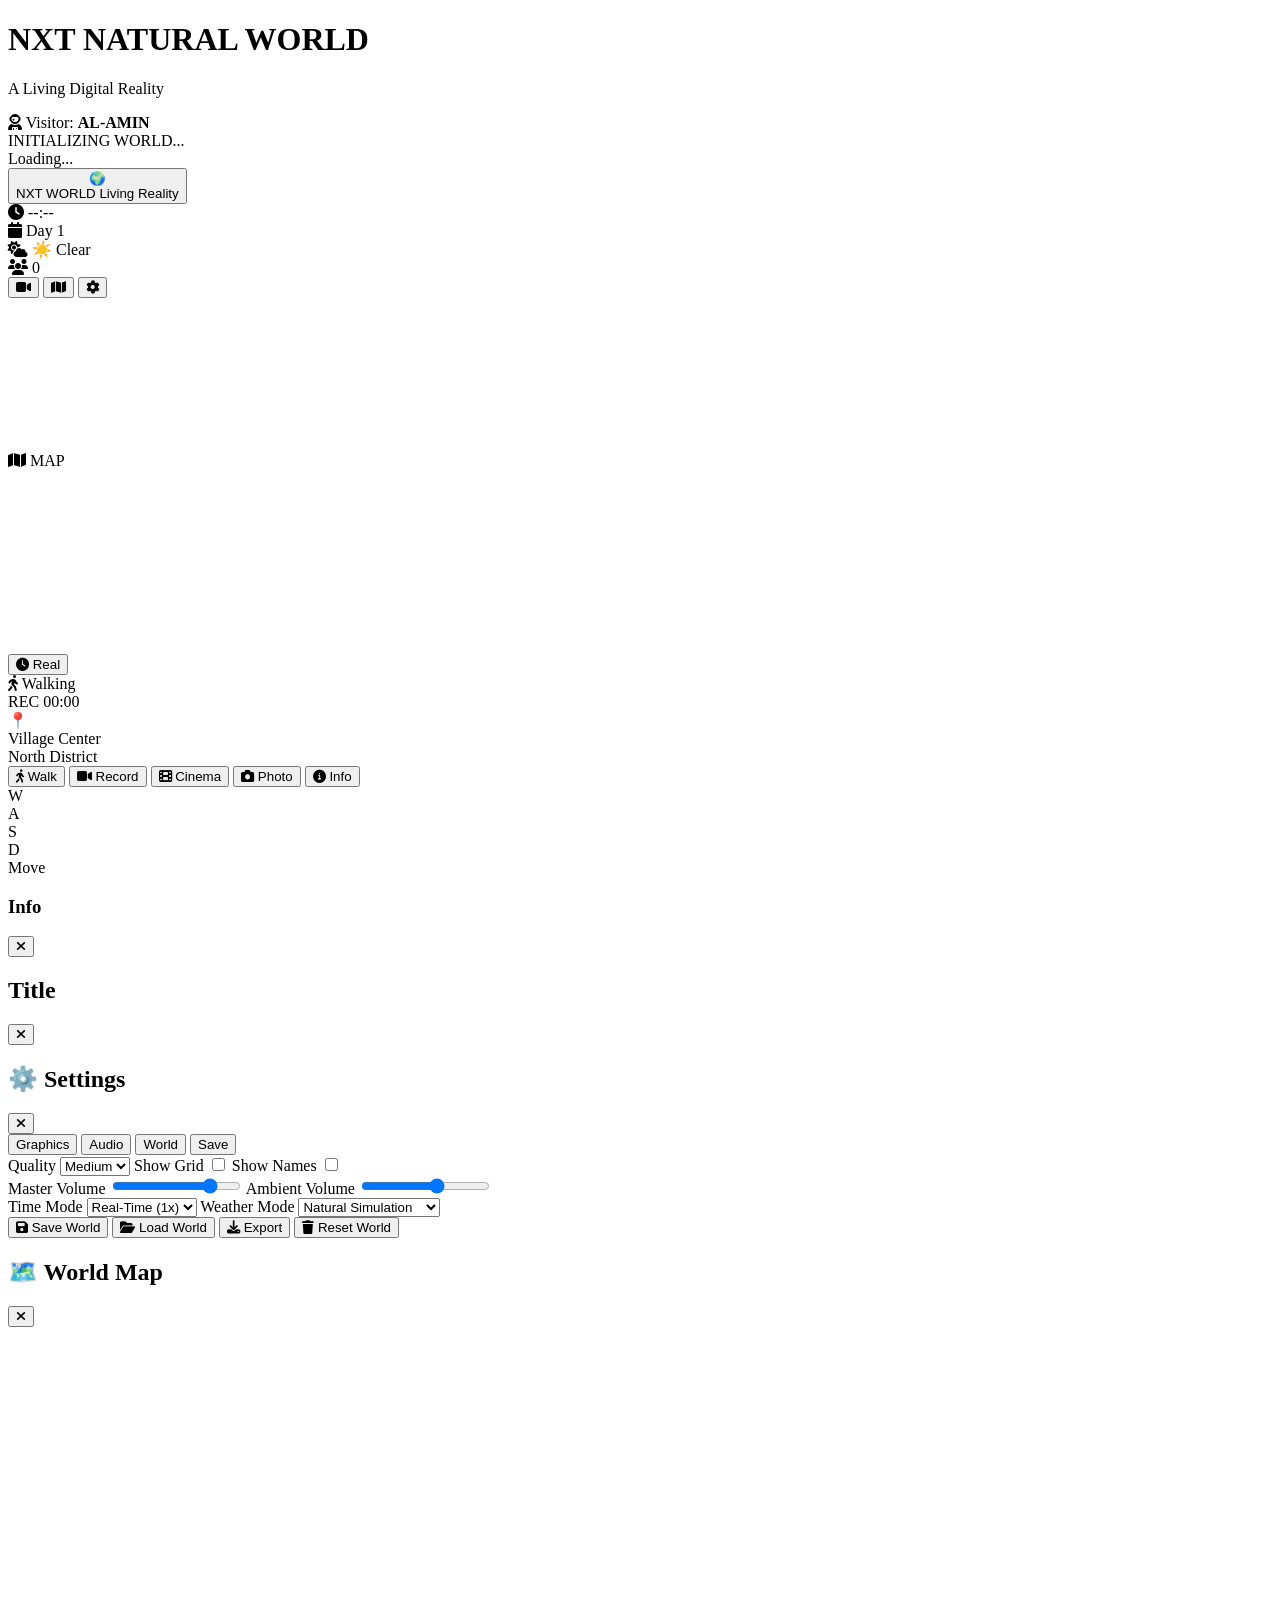
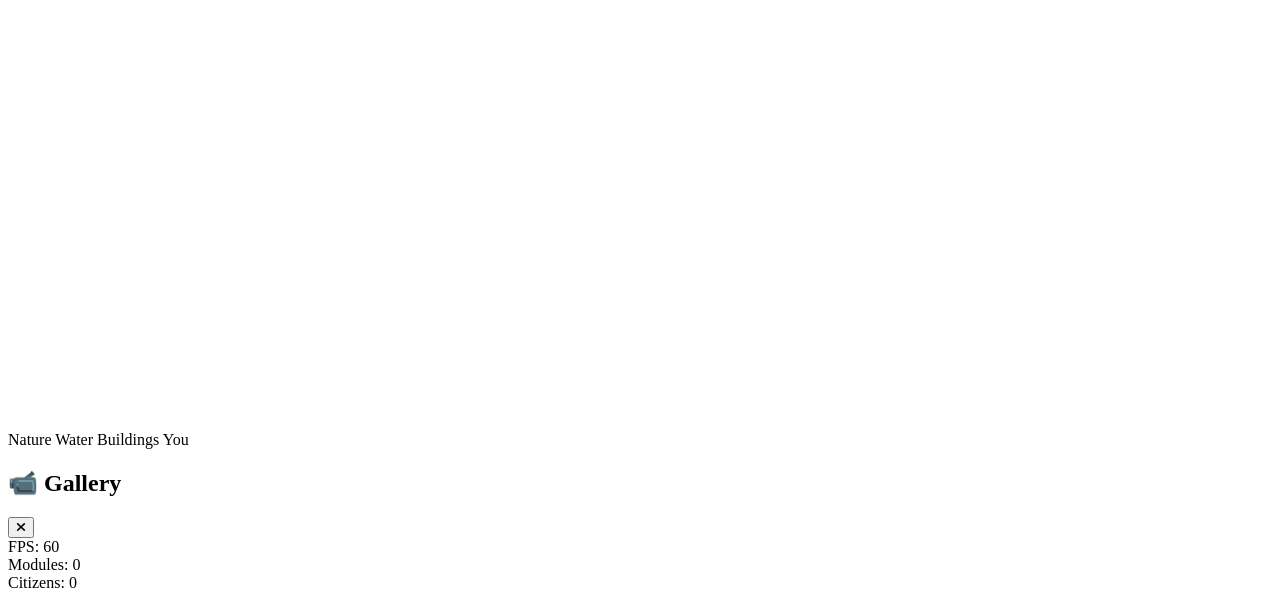
==== index.html @ 20a053ce "Create index.html" ====
<!DOCTYPE html>
<html lang="bn">
<head>
<meta charset="UTF-8">
<meta name="viewport" content="width=device-width, initial-scale=1.0, maximum-scale=1.0, user-scalable=no, viewport-fit=cover">
<meta name="theme-color" content="#0a0e1a">
<meta name="apple-mobile-web-app-capable" content="yes">
<meta name="mobile-web-app-capable" content="yes">
<meta name="author" content="AL-AMIN">
<title>NXT NATURAL WORLD — AL-AMIN</title>
<link rel="preconnect" href="https://fonts.googleapis.com">
<link rel="preconnect" href="https://fonts.gstatic.com" crossorigin>
<link href="https://fonts.googleapis.com/css2?family=Hind+Siliguri:wght@300;400;500;600;700&family=Orbitron:wght@400;500;600;700;800;900&family=Rajdhani:wght@300;400;500;600;700&family=Inter:wght@300;400;500;600;700;800;900&display=swap" rel="stylesheet">
<link rel="stylesheet" href="https://cdnjs.cloudflare.com/ajax/libs/font-awesome/6.5.0/css/all.min.css">
<link rel="stylesheet" href="style.css">
</head>
<body>

<!-- ═══════════════════════════════════════════════════════ -->
<!-- SPLASH SCREEN -->
<!-- ═══════════════════════════════════════════════════════ -->
<div id="splash">
  <div class="splash-bg"></div>
  <div class="splash-content">
    <div class="splash-logo">
      <div class="logo-sun"></div>
      <div class="logo-world">
        <div class="logo-mountain m1"></div>
        <div class="logo-mountain m2"></div>
        <div class="logo-mountain m3"></div>
        <div class="logo-tree t1"></div>
        <div class="logo-tree t2"></div>
        <div class="logo-house"></div>
      </div>
    </div>
    <h1 class="splash-title">NXT NATURAL WORLD</h1>
    <p class="splash-sub">A Living Digital Reality</p>
    <div class="splash-owner">
      <i class="fas fa-user-astronaut"></i>
      <span>Visitor: <b>AL-AMIN</b></span>
    </div>
    <div class="boot-progress">
      <div class="boot-bar" id="bootBar"></div>
    </div>
    <div class="boot-text" id="bootText">INITIALIZING WORLD...</div>
  </div>
</div>

<!-- ═══════════════════════════════════════════════════════ -->
<!-- LOADING OVERLAY -->
<!-- ═══════════════════════════════════════════════════════ -->
<div class="loading-overlay" id="loadingOverlay">
  <div class="loading-content">
    <div class="loading-spinner"></div>
    <div class="loading-text" id="loadingText">Loading...</div>
  </div>
</div>

<!-- ═══════════════════════════════════════════════════════ -->
<!-- TOP BAR -->
<!-- ═══════════════════════════════════════════════════════ -->
<header class="topbar">
  <div class="topbar-left">
    <button class="brand-btn" onclick="NXT.ui && NXT.ui.openMenu && NXT.ui.openMenu()">
      <div class="brand-icon">🌍</div>
      <div class="brand-text">
        <span class="brand-name">NXT WORLD</span>
        <span class="brand-tag">Living Reality</span>
      </div>
    </button>
  </div>
  
  <div class="topbar-center">
    <div class="topbar-stat">
      <i class="fas fa-clock"></i>
      <span id="topClock">--:--</span>
    </div>
    <div class="topbar-stat">
      <i class="fas fa-calendar"></i>
      <span id="topDate">Day 1</span>
    </div>
    <div class="topbar-stat">
      <i class="fas fa-cloud-sun"></i>
      <span id="topWeather">☀️ Clear</span>
    </div>
    <div class="topbar-stat">
      <i class="fas fa-users"></i>
      <span id="topPop">0</span>
    </div>
  </div>
  
  <div class="topbar-right">
    <button class="topbar-btn" onclick="NXT.recording && NXT.recording.toggle && NXT.recording.toggle()" title="Record">
      <i class="fas fa-video"></i>
    </button>
    <button class="topbar-btn" onclick="NXT.ui && NXT.ui.toggleMap && NXT.ui.toggleMap()" title="Map">
      <i class="fas fa-map"></i>
    </button>
    <button class="topbar-btn" onclick="NXT.ui && NXT.ui.toggleSettings && NXT.ui.toggleSettings()" title="Settings">
      <i class="fas fa-cog"></i>
    </button>
  </div>
</header>

<!-- ═══════════════════════════════════════════════════════ -->
<!-- MAIN CANVAS -->
<!-- ═══════════════════════════════════════════════════════ -->
<div class="game-container" id="gameContainer">
  <canvas id="worldCanvas"></canvas>
  
  <div class="vignette"></div>
  
  <div class="weather-overlay" id="weatherOverlay"></div>
  
  <div class="crosshair" id="crosshair"></div>
  
  <div class="minimap" id="minimap">
    <div class="minimap-header">
      <i class="fas fa-map"></i>
      <span>MAP</span>
    </div>
    <canvas id="minimapCanvas" width="180" height="180"></canvas>
  </div>
  
  <div class="time-controls">
    <button class="time-btn" id="timeBtn" onclick="NXT.time && NXT.time.toggleMode && NXT.time.toggleMode()">
      <i class="fas fa-clock"></i>
      <span>Real</span>
    </button>
  </div>
  
  <div class="speed-indicator" id="speedIndicator">
    <i class="fas fa-walking"></i>
    <span>Walking</span>
  </div>
  
  <div class="rec-indicator" id="recIndicator">
    <span class="rec-dot"></span>
    <span>REC</span>
    <span id="recTimer">00:00</span>
  </div>
</div>

<!-- ═══════════════════════════════════════════════════════ -->
<!-- BOTTOM HUD -->
<!-- ═══════════════════════════════════════════════════════ -->
<div class="bottom-hud">
  
  <div class="location-info">
    <div class="loc-icon">📍</div>
    <div class="loc-details">
      <div class="loc-name" id="locName">Village Center</div>
      <div class="loc-sub" id="locSub">North District</div>
    </div>
  </div>
  
  <div class="action-buttons">
    <button class="action-btn" onclick="NXT.player && NXT.player.toggleWalk && NXT.player.toggleWalk()" id="walkBtn" title="Walk">
      <i class="fas fa-walking"></i>
      <span>Walk</span>
    </button>
    <button class="action-btn" onclick="NXT.recording && NXT.recording.toggle && NXT.recording.toggle()" id="recBtn" title="Record">
      <i class="fas fa-video"></i>
      <span>Record</span>
    </button>
    <button class="action-btn" onclick="NXT.cinematic && NXT.cinematic.enter && NXT.cinematic.enter()" id="cineBtn" title="Cinematic">
      <i class="fas fa-film"></i>
      <span>Cinema</span>
    </button>
    <button class="action-btn" onclick="NXT.camera && NXT.camera.togglePhotoMode && NXT.camera.togglePhotoMode()" id="photoBtn" title="Photo">
      <i class="fas fa-camera"></i>
      <span>Photo</span>
    </button>
    <button class="action-btn" onclick="NXT.ui && NXT.ui.toggleInfo && NXT.ui.toggleInfo()" id="infoBtn" title="Info">
      <i class="fas fa-info-circle"></i>
      <span>Info</span>
    </button>
  </div>
  
  <div class="movement-help" id="movementHelp">
    <div class="help-key">W</div>
    <div class="help-key">A</div>
    <div class="help-key">S</div>
    <div class="help-key">D</div>
    <div class="help-label">Move</div>
  </div>
  
</div>

<!-- ═══════════════════════════════════════════════════════ -->
<!-- MOBILE CONTROLS -->
<!-- ═══════════════════════════════════════════════════════ -->
<div class="mobile-controls" id="mobileControls">
  <div class="joystick-container left" id="moveJoystick">
    <div class="joystick-base">
      <div class="joystick-knob"></div>
    </div>
  </div>
  <div class="look-area" id="lookArea"></div>
</div>

<!-- ═══════════════════════════════════════════════════════ -->
<!-- SIDE PANEL -->
<!-- ═══════════════════════════════════════════════════════ -->
<aside class="side-panel" id="sidePanel">
  <div class="side-panel-header">
    <h3 id="sidePanelTitle">Info</h3>
    <button onclick="NXT.ui && NXT.ui.closeSidePanel && NXT.ui.closeSidePanel()">
      <i class="fas fa-times"></i>
    </button>
  </div>
  <div class="side-panel-body" id="sidePanelBody"></div>
</aside>

<!-- ═══════════════════════════════════════════════════════ -->
<!-- MODAL SYSTEM -->
<!-- ═══════════════════════════════════════════════════════ -->
<div class="modal-overlay" id="modalOverlay" onclick="NXT.ui && NXT.ui.closeModal && NXT.ui.closeModal(event)">
  <div class="modal" id="modalContent" onclick="event.stopPropagation()">
    <div class="modal-header">
      <h2 id="modalTitle">Title</h2>
      <button onclick="NXT.ui && NXT.ui.closeModal && NXT.ui.closeModal()">
        <i class="fas fa-times"></i>
      </button>
    </div>
    <div class="modal-body" id="modalBody"></div>
  </div>
</div>

<!-- ═══════════════════════════════════════════════════════ -->
<!-- SETTINGS MODAL -->
<!-- ═══════════════════════════════════════════════════════ -->
<div class="modal-overlay" id="settingsModal" onclick="NXT.ui && NXT.ui.closeSettings && NXT.ui.closeSettings(event)">
  <div class="modal" onclick="event.stopPropagation()">
    <div class="modal-header">
      <h2>⚙️ Settings</h2>
      <button onclick="NXT.ui && NXT.ui.closeSettings && NXT.ui.closeSettings()">
        <i class="fas fa-times"></i>
      </button>
    </div>
    <div class="modal-body">
      <div class="settings-tabs">
        <button class="settings-tab active" data-tab="graphics" onclick="NXT.ui && NXT.ui.switchTab && NXT.ui.switchTab('graphics')">Graphics</button>
        <button class="settings-tab" data-tab="audio" onclick="NXT.ui && NXT.ui.switchTab && NXT.ui.switchTab('audio')">Audio</button>
        <button class="settings-tab" data-tab="world" onclick="NXT.ui && NXT.ui.switchTab && NXT.ui.switchTab('world')">World</button>
        <button class="settings-tab" data-tab="save" onclick="NXT.ui && NXT.ui.switchTab && NXT.ui.switchTab('save')">Save</button>
      </div>
      
      <div class="settings-panel active" id="tab-graphics">
        <label>Quality
          <select id="qualitySelect" onchange="NXT.config && NXT.config.set && NXT.config.set('quality', this.value)">
            <option value="low">Low</option>
            <option value="medium" selected>Medium</option>
            <option value="high">High</option>
            <option value="ultra">Ultra</option>
          </select>
        </label>
        <label>Show Grid
          <input type="checkbox" id="showGrid" onchange="NXT.config && NXT.config.set && NXT.config.set('showGrid', this.checked)">
        </label>
        <label>Show Names
          <input type="checkbox" id="showNames" onchange="NXT.config && NXT.config.set && NXT.config.set('showNames', this.checked)">
        </label>
      </div>
      
      <div class="settings-panel" id="tab-audio">
        <label>Master Volume
          <input type="range" id="masterVolume" min="0" max="100" value="80">
        </label>
        <label>Ambient Volume
          <input type="range" id="ambientVolume" min="0" max="100" value="60">
        </label>
      </div>
      
      <div class="settings-panel" id="tab-world">
        <label>Time Mode
          <select id="timeModeSelect">
            <option value="real" selected>Real-Time (1x)</option>
            <option value="fast">Fast (2x)</option>
            <option value="faster">Faster (5x)</option>
            <option value="fastest">Fastest (10x)</option>
          </select>
        </label>
        <label>Weather Mode
          <select id="weatherModeSelect">
            <option value="real">Real World Weather</option>
            <option value="natural" selected>Natural Simulation</option>
            <option value="sunny">Always Sunny</option>
            <option value="rainy">Always Rainy</option>
          </select>
        </label>
      </div>
      
      <div class="settings-panel" id="tab-save">
        <button class="save-btn" onclick="NXT.save && NXT.save.save && NXT.save.save()">
          <i class="fas fa-save"></i> Save World
        </button>
        <button class="save-btn" onclick="NXT.save && NXT.save.load && NXT.save.load()">
          <i class="fas fa-folder-open"></i> Load World
        </button>
        <button class="save-btn" onclick="NXT.save && NXT.save.export && NXT.save.export()">
          <i class="fas fa-download"></i> Export
        </button>
        <button class="save-btn danger" onclick="NXT.save && NXT.save.reset && NXT.save.reset()">
          <i class="fas fa-trash"></i> Reset World
        </button>
      </div>
    </div>
  </div>
</div>

<!-- ═══════════════════════════════════════════════════════ -->
<!-- MAP MODAL -->
<!-- ═══════════════════════════════════════════════════════ -->
<div class="modal-overlay" id="mapModal" onclick="NXT.ui && NXT.ui.closeMap && NXT.ui.closeMap(event)">
  <div class="modal map-modal" onclick="event.stopPropagation()">
    <div class="modal-header">
      <h2>🗺️ World Map</h2>
      <button onclick="NXT.ui && NXT.ui.closeMap && NXT.ui.closeMap()">
        <i class="fas fa-times"></i>
      </button>
    </div>
    <div class="modal-body map-body">
      <canvas id="fullMapCanvas" width="700" height="700"></canvas>
      <div class="map-legend">
        <span><i style="background:#22c55e"></i> Nature</span>
        <span><i style="background:#3b82f6"></i> Water</span>
        <span><i style="background:#f59e0b"></i> Buildings</span>
        <span><i style="background:#ef4444"></i> You</span>
      </div>
    </div>
  </div>
</div>

<!-- ═══════════════════════════════════════════════════════ -->
<!-- GALLERY MODAL -->
<!-- ═══════════════════════════════════════════════════════ -->
<div class="modal-overlay" id="galleryModal" onclick="NXT.ui && NXT.ui.closeGallery && NXT.ui.closeGallery(event)">
  <div class="modal" onclick="event.stopPropagation()">
    <div class="modal-header">
      <h2>📹 Gallery</h2>
      <button onclick="NXT.ui && NXT.ui.closeGallery && NXT.ui.closeGallery()">
        <i class="fas fa-times"></i>
      </button>
    </div>
    <div class="modal-body" id="galleryBody">
      <div class="gallery-grid" id="galleryGrid"></div>
    </div>
  </div>
</div>

<!-- ═══════════════════════════════════════════════════════ -->
<!-- TOAST -->
<!-- ═══════════════════════════════════════════════════════ -->
<div class="toast" id="toast"></div>

<!-- ═══════════════════════════════════════════════════════ -->
<!-- DEBUG INFO -->
<!-- ═══════════════════════════════════════════════════════ -->
<div class="debug-info" id="debugInfo">
  <div>FPS: <span id="dbgFps">60</span></div>
  <div>Modules: <span id="dbgModules">0</span></div>
  <div>Citizens: <span id="dbgCitizens">0</span></div>
</div>

<!-- ═══════════════════════════════════════════════════════ -->
<!-- ALL MODULE SCRIPTS -->
<!-- ═══════════════════════════════════════════════════════ -->

<!-- Core -->
<script src="js/config.js"></script>
<script src="js/core.js"></script>

<!-- World -->
<script src="js/world.js"></script>
<script src="js/terrain.js"></script>
<script src="js/buildings.js"></script>
<script src="js/roads.js"></script>
<script src="js/nature.js"></script>

<!-- People -->
<script src="js/citizen.js"></script>
<script src="js/ai.js"></script>
<script src="js/schedule.js"></script>
<script src="js/relationships.js"></script>

<!-- Systems -->
<script src="js/time.js"></script>
<script src="js/weather.js"></script>

<!-- Player -->
<script src="js/player.js"></script>
<script src="js/camera.js"></script>
<script src="js/recording.js"></script>
<script src="js/cinematic.js"></script>

<!-- UI -->
<script src="js/ui.js"></script>
<script src="js/gallery.js"></script>

<!-- Final -->
<script src="js/game.js"></script>

</body>
</html>
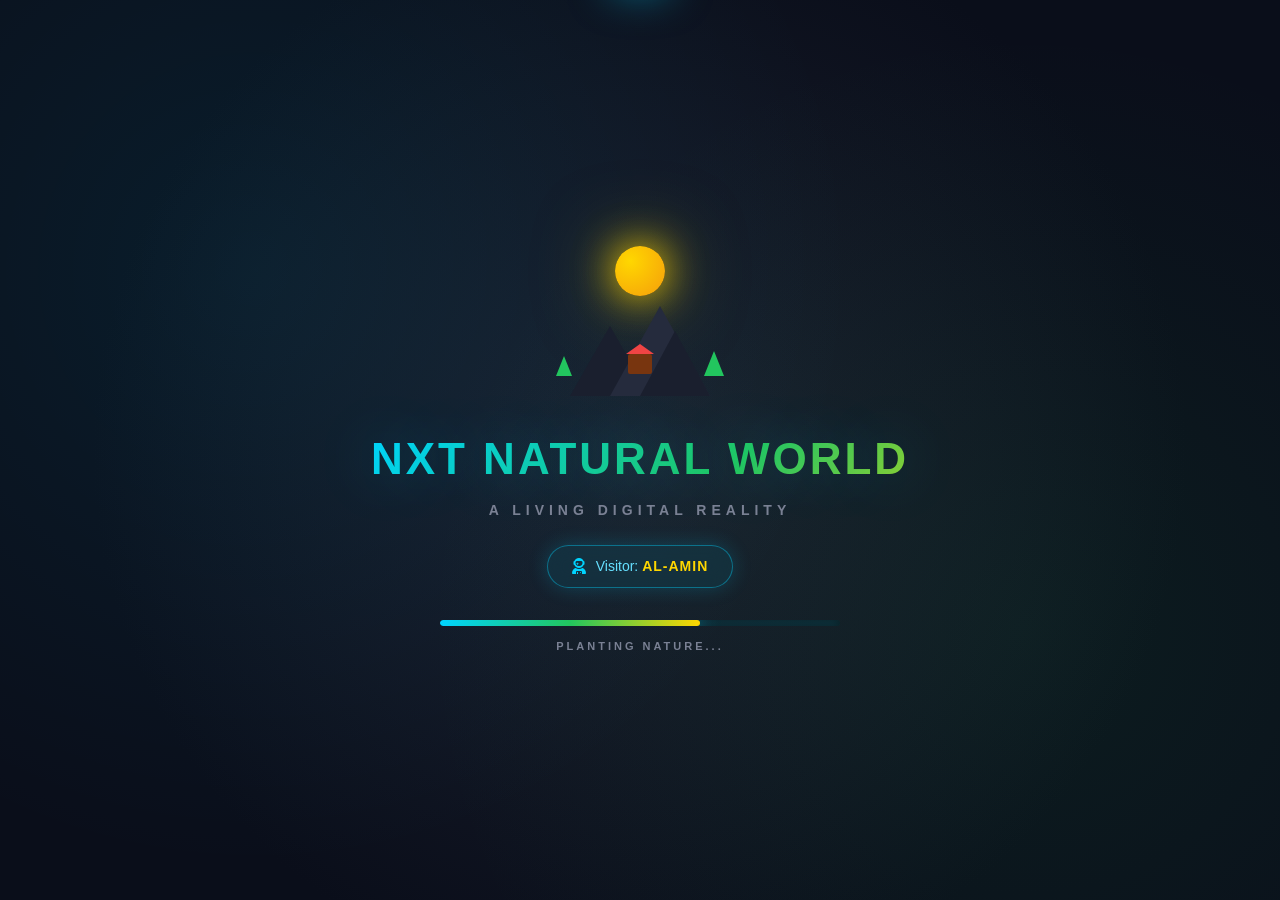
==== commit 9373fc17: "Update index.html" ====
--- a/index.html
+++ b/index.html
@@ -382,7 +382,7 @@
 <script src="js/citizen.js"></script>
 <script src="js/ai.js"></script>
 <script src="js/schedule.js"></script>
-<script src="js/relationships.js"></script>
+
 
 <!-- Systems -->
 <script src="js/time.js"></script>
@@ -398,6 +398,9 @@
 <script src="js/ui.js"></script>
 <script src="js/gallery.js"></script>
 
+<!-- Render -->
+<script src="js/render.js"></script>
+
 <!-- Final -->
 <script src="js/game.js"></script>
 
--- a/style.css
+++ b/style.css
@@ -0,0 +1,1411 @@
+/* ═══════════════════════════════════════════════════════
+   NXT NATURAL WORLD — Stylesheet
+   Author: AL-AMIN
+   ═══════════════════════════════════════════════════════ */
+
+*,*::before,*::after{margin:0;padding:0;box-sizing:border-box;-webkit-tap-highlight-color:transparent;-webkit-user-select:none;user-select:none}
+
+:root{
+  /* Nature Colors */
+  --sky:#00d4ff;
+  --sky-dark:#0088aa;
+  --sky-light:#66e0ff;
+  --nature:#22c55e;
+  --nature-dark:#15803d;
+  --nature-light:#4ade80;
+  --sun:#ffd700;
+  --sunset:#f59e0b;
+  --fire:#ef4444;
+  --water:#0369a1;
+  --earth:#78350f;
+  --stone:#475569;
+  
+  /* Background */
+  --bg:#0a0e1a;
+  --bg-alt:#0f1623;
+  --surface:#1a1f2e;
+  --surface-light:#252b3d;
+  --surface-hover:#2d3448;
+  --glass:rgba(26,31,46,0.85);
+  --glass-dark:rgba(10,14,26,0.95);
+  
+  /* Text */
+  --text:#ffffff;
+  --text-secondary:#cbd5e1;
+  --text-muted:#7a8194;
+  --text-dim:#4a5165;
+  
+  /* Borders */
+  --border:#2a3143;
+  --border-light:#3a4255;
+  --border-glow:rgba(0,212,255,0.5);
+  
+  /* Fonts */
+  --font:'Rajdhani','Inter',sans-serif;
+  --font-heading:'Orbitron',sans-serif;
+  --font-body:'Inter','Rajdhani',sans-serif;
+  --font-bn:'Hind Siliguri',sans-serif;
+  
+  /* Shadows */
+  --shadow-sm:0 2px 4px rgba(0,0,0,.3);
+  --shadow:0 4px 12px rgba(0,0,0,.4);
+  --shadow-lg:0 10px 30px rgba(0,0,0,.5);
+  --glow:0 0 20px rgba(0,212,255,.4);
+  --glow-strong:0 0 40px rgba(0,212,255,.7);
+  --glow-nature:0 0 20px rgba(34,197,94,.5);
+  
+  /* Gradients */
+  --grad-sky:linear-gradient(135deg,#00d4ff,#0088aa);
+  --grad-nature:linear-gradient(135deg,#22c55e,#15803d);
+  --grad-sunset:linear-gradient(135deg,#f59e0b,#ef4444);
+  --grad-sky-full:linear-gradient(180deg,#0a0e1a,#1a1f2e);
+  --grad-nature-full:linear-gradient(180deg,#0f2a1a,#0a1a0e);
+}
+
+/* ═══════════════════════════════════════════════════════
+   BASE
+   ═══════════════════════════════════════════════════════ */
+html,body{
+  width:100%;
+  height:100%;
+  overflow:hidden;
+  font-family:var(--font-body);
+  background:var(--bg);
+  color:var(--text);
+  overscroll-behavior:none;
+  touch-action:none;
+  -webkit-font-smoothing:antialiased;
+}
+
+body{
+  position:relative;
+  line-height:1.5;
+}
+
+body::before{
+  content:'';
+  position:fixed;
+  inset:0;
+  pointer-events:none;
+  z-index:9997;
+  background:repeating-linear-gradient(
+    0deg,
+    rgba(0,0,0,.03) 0px,
+    rgba(0,0,0,.03) 1px,
+    transparent 1px,
+    transparent 3px
+  );
+  opacity:.4;
+}
+
+button{font-family:inherit;cursor:pointer;border:none;background:none;color:inherit}
+input,select{font-family:inherit;outline:none}
+canvas{display:block}
+
+::-webkit-scrollbar{width:8px;height:8px}
+::-webkit-scrollbar-track{background:var(--bg-alt)}
+::-webkit-scrollbar-thumb{background:var(--sky-dark);border-radius:4px}
+::-webkit-scrollbar-thumb:hover{background:var(--sky)}
+
+/* ═══════════════════════════════════════════════════════
+   SPLASH SCREEN
+   ═══════════════════════════════════════════════════════ */
+#splash{
+  position:fixed;
+  inset:0;
+  z-index:99999;
+  background:radial-gradient(circle at center,#1a1f2e 0%,#0a0e1a 70%);
+  display:flex;
+  align-items:center;
+  justify-content:center;
+  transition:opacity .8s,transform .8s;
+}
+#splash.hide{
+  opacity:0;
+  transform:scale(1.1);
+  pointer-events:none;
+}
+
+.splash-bg{
+  position:absolute;
+  inset:0;
+  background:
+    radial-gradient(circle at 20% 30%,rgba(0,212,255,.08) 0%,transparent 50%),
+    radial-gradient(circle at 80% 70%,rgba(34,197,94,.08) 0%,transparent 50%);
+  animation:splashPulse 4s ease-in-out infinite;
+}
+@keyframes splashPulse{
+  0%,100%{opacity:.6}
+  50%{opacity:1}
+}
+
+.splash-content{
+  position:relative;
+  text-align:center;
+  padding:20px;
+  z-index:2;
+  max-width:100%;
+}
+
+/* Animated World Logo */
+.splash-logo{
+  margin-bottom:30px;
+  position:relative;
+  width:200px;
+  height:150px;
+  margin-left:auto;
+  margin-right:auto;
+  animation:logoFloat 3s ease-in-out infinite;
+}
+@keyframes logoFloat{
+  0%,100%{transform:translateY(0)}
+  50%{transform:translateY(-15px)}
+}
+
+.logo-sun{
+  position:absolute;
+  top:0;
+  left:50%;
+  transform:translateX(-50%);
+  width:50px;
+  height:50px;
+  border-radius:50%;
+  background:radial-gradient(circle at 30% 30%,#ffd700,#f59e0b);
+  box-shadow:0 0 40px #ffd700,0 0 80px rgba(255,215,0,.5);
+  animation:sunGlow 2s ease-in-out infinite;
+}
+@keyframes sunGlow{
+  0%,100%{box-shadow:0 0 40px #ffd700,0 0 80px rgba(255,215,0,.5)}
+  50%{box-shadow:0 0 60px #ffd700,0 0 100px rgba(255,215,0,.8)}
+}
+
+.logo-world{
+  position:absolute;
+  bottom:0;
+  left:0;
+  right:0;
+  height:100px;
+}
+
+.logo-mountain{
+  position:absolute;
+  bottom:0;
+  width:0;
+  height:0;
+  border-left:solid transparent;
+  border-right:solid transparent;
+  border-bottom:solid #2d3448;
+}
+.logo-mountain.m1{
+  left:15%;
+  border-left-width:40px;
+  border-right-width:40px;
+  border-bottom-width:70px;
+  border-bottom-color:#1a1f2e;
+}
+.logo-mountain.m2{
+  left:35%;
+  border-left-width:50px;
+  border-right-width:50px;
+  border-bottom-width:90px;
+  border-bottom-color:#252b3d;
+}
+.logo-mountain.m3{
+  right:15%;
+  border-left-width:35px;
+  border-right-width:35px;
+  border-bottom-width:65px;
+  border-bottom-color:#1a1f2e;
+}
+
+.logo-tree{
+  position:absolute;
+  bottom:20px;
+  width:0;
+  height:0;
+  border-left:solid transparent;
+  border-right:solid transparent;
+  border-bottom:solid var(--nature);
+}
+.logo-tree.t1{
+  left:8%;
+  border-left-width:8px;
+  border-right-width:8px;
+  border-bottom-width:20px;
+}
+.logo-tree.t2{
+  right:8%;
+  border-left-width:10px;
+  border-right-width:10px;
+  border-bottom-width:25px;
+}
+
+.logo-house{
+  position:absolute;
+  bottom:22px;
+  left:50%;
+  transform:translateX(-50%);
+  width:24px;
+  height:20px;
+  background:var(--earth);
+  border-radius:2px;
+}
+.logo-house::before{
+  content:'';
+  position:absolute;
+  top:-10px;
+  left:-2px;
+  width:28px;
+  height:0;
+  border-left:solid transparent;
+  border-right:solid transparent;
+  border-bottom:solid 10px var(--fire);
+  border-left-width:14px;
+  border-right-width:14px;
+}
+
+.splash-title{
+  font-family:var(--font-heading);
+  font-size:clamp(22px,5.5vw,44px);
+  font-weight:900;
+  background:linear-gradient(135deg,#00d4ff,#22c55e,#ffd700,#00d4ff);
+  background-size:200% 200%;
+  -webkit-background-clip:text;
+  background-clip:text;
+  -webkit-text-fill-color:transparent;
+  letter-spacing:3px;
+  margin-bottom:8px;
+  animation:titleShift 4s ease-in-out infinite;
+  text-shadow:0 0 60px rgba(0,212,255,.3);
+}
+@keyframes titleShift{
+  0%,100%{background-position:0% 50%}
+  50%{background-position:100% 50%}
+}
+
+.splash-sub{
+  font-size:clamp(11px,2.5vw,14px);
+  color:var(--text-muted);
+  letter-spacing:5px;
+  text-transform:uppercase;
+  margin-bottom:24px;
+  font-weight:600;
+}
+
+.splash-owner{
+  display:inline-flex;
+  align-items:center;
+  gap:10px;
+  padding:10px 24px;
+  background:rgba(0,212,255,.08);
+  border:1px solid rgba(0,212,255,.4);
+  border-radius:99px;
+  color:var(--sky-light);
+  font-size:clamp(12px,2.5vw,14px);
+  margin-bottom:32px;
+  backdrop-filter:blur(10px);
+  box-shadow:0 0 20px rgba(0,212,255,.2);
+}
+.splash-owner i{font-size:16px;color:var(--sky)}
+.splash-owner b{color:var(--sun);font-weight:800;letter-spacing:1px}
+
+.boot-progress{
+  width:min(400px,75vw);
+  height:6px;
+  background:rgba(0,212,255,.15);
+  border-radius:3px;
+  overflow:hidden;
+  margin:0 auto 12px;
+  box-shadow:inset 0 0 10px rgba(0,0,0,.5);
+}
+.boot-bar{
+  height:100%;
+  width:0%;
+  background:linear-gradient(90deg,var(--sky),var(--nature),var(--sun));
+  border-radius:3px;
+  transition:width .3s ease-out;
+  box-shadow:0 0 20px var(--sky);
+}
+.boot-text{
+  font-size:11px;
+  color:var(--text-muted);
+  letter-spacing:3px;
+  text-transform:uppercase;
+  font-family:var(--font-heading);
+  font-weight:600;
+  animation:bootTextPulse 1.5s ease-in-out infinite;
+}
+@keyframes bootTextPulse{
+  0%,100%{opacity:.6}
+  50%{opacity:1;text-shadow:0 0 10px var(--sky)}
+}
+
+/* ═══════════════════════════════════════════════════════
+   LOADING OVERLAY
+   ═══════════════════════════════════════════════════════ */
+.loading-overlay{
+  position:fixed;
+  inset:0;
+  z-index:99998;
+  background:rgba(10,14,26,.95);
+  backdrop-filter:blur(10px);
+  display:none;
+  align-items:center;
+  justify-content:center;
+}
+.loading-overlay.show{display:flex}
+
+.loading-content{text-align:center}
+
+.loading-spinner{
+  width:60px;
+  height:60px;
+  border:4px solid rgba(0,212,255,.2);
+  border-top-color:var(--sky);
+  border-radius:50%;
+  margin:0 auto 20px;
+  animation:spin 1s linear infinite;
+  box-shadow:0 0 30px rgba(0,212,255,.4);
+}
+@keyframes spin{
+  to{transform:rotate(360deg)}
+}
+
+.loading-text{
+  font-family:var(--font-heading);
+  font-size:13px;
+  color:var(--sky);
+  letter-spacing:3px;
+  text-transform:uppercase;
+  font-weight:700;
+}
+
+/* ═══════════════════════════════════════════════════════
+   TOP BAR
+   ═══════════════════════════════════════════════════════ */
+.topbar{
+  position:fixed;
+  top:0;
+  left:0;
+  right:0;
+  height:60px;
+  background:var(--glass-dark);
+  backdrop-filter:blur(20px);
+  -webkit-backdrop-filter:blur(20px);
+  border-bottom:1px solid var(--border);
+  display:flex;
+  align-items:center;
+  justify-content:space-between;
+  padding:0 16px;
+  z-index:100;
+  box-shadow:0 4px 20px rgba(0,0,0,.4);
+}
+
+.topbar::after{
+  content:'';
+  position:absolute;
+  bottom:0;
+  left:0;
+  right:0;
+  height:1px;
+  background:linear-gradient(90deg,transparent,var(--sky),var(--nature),transparent);
+  background-size:200% 100%;
+  animation:barScan 4s linear infinite;
+}
+@keyframes barScan{
+  0%{background-position:200% 0}
+  100%{background-position:-200% 0}
+}
+
+.topbar-left{display:flex;align-items:center;gap:12px}
+
+.brand-btn{
+  display:flex;
+  align-items:center;
+  gap:10px;
+  padding:6px 12px 6px 6px;
+  border-radius:12px;
+  transition:all .2s;
+}
+.brand-btn:hover{background:rgba(0,212,255,.08)}
+
+.brand-icon{
+  width:40px;
+  height:40px;
+  border-radius:10px;
+  background:var(--grad-sky);
+  display:flex;
+  align-items:center;
+  justify-content:center;
+  font-size:22px;
+  box-shadow:0 0 20px rgba(0,212,255,.5);
+  animation:brandPulse 3s ease-in-out infinite;
+}
+@keyframes brandPulse{
+  0%,100%{box-shadow:0 0 20px rgba(0,212,255,.5)}
+  50%{box-shadow:0 0 30px rgba(0,212,255,.9)}
+}
+
+.brand-text{
+  display:flex;
+  flex-direction:column;
+  line-height:1.1;
+  text-align:left;
+}
+.brand-name{
+  font-family:var(--font-heading);
+  font-size:13px;
+  font-weight:800;
+  color:var(--sky);
+  letter-spacing:2px;
+  text-shadow:0 0 10px rgba(0,212,255,.5);
+}
+.brand-tag{
+  font-size:9px;
+  color:var(--text-muted);
+  letter-spacing:2px;
+  font-weight:600;
+}
+
+.topbar-center{
+  display:flex;
+  align-items:center;
+  gap:8px;
+  flex-wrap:wrap;
+  justify-content:center;
+}
+
+.topbar-stat{
+  display:flex;
+  align-items:center;
+  gap:6px;
+  padding:6px 12px;
+  background:rgba(0,212,255,.06);
+  border:1px solid var(--border);
+  border-radius:8px;
+  font-family:var(--font-heading);
+  font-size:11px;
+  font-weight:700;
+  color:var(--text);
+  letter-spacing:1px;
+  white-space:nowrap;
+}
+.topbar-stat i{
+  color:var(--sky);
+  font-size:12px;
+}
+
+.topbar-right{display:flex;align-items:center;gap:8px}
+
+.topbar-btn{
+  width:40px;
+  height:40px;
+  border-radius:10px;
+  background:rgba(0,212,255,.06);
+  border:1px solid var(--border);
+  color:var(--sky);
+  font-size:15px;
+  display:flex;
+  align-items:center;
+  justify-content:center;
+  transition:all .2s;
+}
+.topbar-btn:hover{
+  background:rgba(0,212,255,.15);
+  border-color:var(--sky);
+  box-shadow:0 0 15px rgba(0,212,255,.4);
+  transform:translateY(-2px);
+}
+.topbar-btn:active{transform:scale(.92)}
+
+/* ═══════════════════════════════════════════════════════
+   GAME CONTAINER
+   ═══════════════════════════════════════════════════════ */
+.game-container{
+  position:fixed;
+  top:60px;
+  left:0;
+  right:0;
+  bottom:100px;
+  overflow:hidden;
+  background:#0a0e1a;
+}
+
+#worldCanvas{
+  width:100%;
+  height:100%;
+  display:block;
+  cursor:grab;
+}
+#worldCanvas:active{cursor:grabbing}
+
+/* Vignette Effect */
+.vignette{
+  position:absolute;
+  inset:0;
+  pointer-events:none;
+  background:radial-gradient(ellipse at center,transparent 40%,rgba(0,0,0,.5) 100%);
+  z-index:10;
+}
+
+/* Weather Overlay */
+.weather-overlay{
+  position:absolute;
+  inset:0;
+  pointer-events:none;
+  z-index:9;
+  opacity:0;
+  transition:opacity .5s;
+}
+.weather-overlay.rain{opacity:1;background:linear-gradient(180deg,rgba(0,100,200,.15),transparent)}
+.weather-overlay.night{opacity:1;background:rgba(0,0,50,.35)}
+.weather-overlay.fog{opacity:1;background:rgba(200,200,200,.15)}
+.weather-overlay.snow{opacity:1;background:rgba(200,220,255,.1)}
+
+/* Crosshair */
+.crosshair{
+  position:absolute;
+  top:50%;
+  left:50%;
+  transform:translate(-50%,-50%);
+  width:30px;
+  height:30px;
+  pointer-events:none;
+  z-index:11;
+  opacity:0;
+  transition:opacity .3s;
+}
+.crosshair.show{opacity:.7}
+.crosshair::before,.crosshair::after{
+  content:'';
+  position:absolute;
+  background:rgba(255,255,255,.7);
+}
+.crosshair::before{
+  top:50%;
+  left:0;
+  right:0;
+  height:1px;
+  transform:translateY(-50%);
+}
+.crosshair::after{
+  left:50%;
+  top:0;
+  bottom:0;
+  width:1px;
+  transform:translateX(-50%);
+}
+
+/* ═══════════════════════════════════════════════════════
+   MINIMAP
+   ═══════════════════════════════════════════════════════ */
+.minimap{
+  position:absolute;
+  top:16px;
+  right:16px;
+  background:var(--glass-dark);
+  backdrop-filter:blur(10px);
+  border:2px solid var(--sky);
+  border-radius:12px;
+  overflow:hidden;
+  box-shadow:0 0 25px rgba(0,212,255,.4);
+  z-index:50;
+}
+
+.minimap-header{
+  display:flex;
+  align-items:center;
+  gap:6px;
+  padding:6px 10px;
+  background:rgba(0,212,255,.15);
+  border-bottom:1px solid var(--border);
+  font-family:var(--font-heading);
+  font-size:10px;
+  font-weight:700;
+  color:var(--sky);
+  letter-spacing:2px;
+}
+.minimap-header i{font-size:11px}
+
+.minimap canvas{
+  display:block;
+  width:180px;
+  height:180px;
+}
+
+/* ═══════════════════════════════════════════════════════
+   TIME CONTROLS
+   ═══════════════════════════════════════════════════════ */
+.time-controls{
+  position:absolute;
+  bottom:16px;
+  right:16px;
+  z-index:50;
+}
+
+.time-btn{
+  display:flex;
+  align-items:center;
+  gap:8px;
+  padding:10px 18px;
+  background:var(--glass-dark);
+  backdrop-filter:blur(10px);
+  border:1px solid var(--border);
+  border-radius:12px;
+  color:var(--sky);
+  font-family:var(--font-heading);
+  font-size:12px;
+  font-weight:700;
+  letter-spacing:1px;
+  transition:all .2s;
+  text-transform:uppercase;
+}
+.time-btn:hover{
+  border-color:var(--sky);
+  box-shadow:0 0 15px rgba(0,212,255,.4);
+  transform:translateY(-2px);
+}
+.time-btn.active{
+  background:rgba(0,212,255,.15);
+  border-color:var(--sky);
+}
+
+/* Speed Indicator */
+.speed-indicator{
+  position:absolute;
+  bottom:16px;
+  left:16px;
+  display:flex;
+  align-items:center;
+  gap:8px;
+  padding:8px 16px;
+  background:var(--glass-dark);
+  backdrop-filter:blur(10px);
+  border:1px solid var(--border);
+  border-radius:10px;
+  color:var(--text-secondary);
+  font-family:var(--font-heading);
+  font-size:11px;
+  font-weight:600;
+  letter-spacing:1px;
+  z-index:50;
+}
+.speed-indicator i{color:var(--sky)}
+
+/* REC Indicator */
+.rec-indicator{
+  position:absolute;
+  top:16px;
+  left:16px;
+  display:none;
+  align-items:center;
+  gap:8px;
+  padding:8px 16px;
+  background:rgba(239,68,68,.15);
+  backdrop-filter:blur(10px);
+  border:1px solid var(--fire);
+  border-radius:10px;
+  color:var(--fire);
+  font-family:var(--font-heading);
+  font-size:12px;
+  font-weight:700;
+  letter-spacing:2px;
+  z-index:50;
+  animation:recBlink 1s infinite;
+}
+.rec-indicator.show{display:flex}
+.rec-dot{
+  width:10px;
+  height:10px;
+  border-radius:50%;
+  background:var(--fire);
+  box-shadow:0 0 10px var(--fire);
+}
+@keyframes recBlink{
+  0%,100%{opacity:1}
+  50%{opacity:.6}
+}
+
+/* ═══════════════════════════════════════════════════════
+   BOTTOM HUD
+   ═══════════════════════════════════════════════════════ */
+.bottom-hud{
+  position:fixed;
+  bottom:0;
+  left:0;
+  right:0;
+  height:100px;
+  background:var(--glass-dark);
+  backdrop-filter:blur(20px);
+  border-top:1px solid var(--border);
+  display:flex;
+  align-items:center;
+  justify-content:space-between;
+  padding:0 16px;
+  gap:12px;
+  z-index:100;
+  box-shadow:0 -4px 20px rgba(0,0,0,.4);
+}
+
+/* Location Info */
+.location-info{
+  display:flex;
+  align-items:center;
+  gap:10px;
+  padding:8px 16px;
+  background:rgba(0,212,255,.06);
+  border:1px solid var(--border);
+  border-radius:12px;
+  min-width:180px;
+}
+.loc-icon{font-size:20px}
+.loc-details{display:flex;flex-direction:column;line-height:1.2}
+.loc-name{
+  font-family:var(--font-heading);
+  font-size:12px;
+  font-weight:800;
+  color:var(--text);
+  letter-spacing:1px;
+}
+.loc-sub{
+  font-size:10px;
+  color:var(--text-muted);
+  font-weight:500;
+}
+
+/* Action Buttons */
+.action-buttons{
+  display:flex;
+  gap:8px;
+  flex:1;
+  justify-content:center;
+  flex-wrap:wrap;
+}
+
+.action-btn{
+  display:flex;
+  flex-direction:column;
+  align-items:center;
+  justify-content:center;
+  gap:4px;
+  min-width:70px;
+  height:70px;
+  padding:8px 12px;
+  background:var(--surface);
+  border:1px solid var(--border);
+  border-radius:12px;
+  color:var(--text-secondary);
+  font-family:var(--font-heading);
+  font-size:9px;
+  font-weight:700;
+  letter-spacing:1px;
+  text-transform:uppercase;
+  transition:all .2s;
+  cursor:pointer;
+}
+.action-btn i{
+  font-size:20px;
+  transition:all .2s;
+}
+.action-btn:hover{
+  color:var(--sky);
+  border-color:var(--sky);
+  background:rgba(0,212,255,.08);
+  transform:translateY(-3px);
+  box-shadow:0 6px 20px rgba(0,212,255,.3);
+}
+.action-btn:hover i{transform:scale(1.15)}
+.action-btn:active{transform:translateY(0) scale(.95)}
+
+.action-btn.active{
+  color:var(--fire);
+  border-color:var(--fire);
+  background:rgba(239,68,68,.15);
+  box-shadow:0 0 20px rgba(239,68,68,.4);
+  animation:recBtnPulse 1s infinite;
+}
+@keyframes recBtnPulse{
+  0%,100%{box-shadow:0 0 20px rgba(239,68,68,.4)}
+  50%{box-shadow:0 0 30px rgba(239,68,68,.8)}
+}
+
+/* Movement Help */
+.movement-help{
+  display:flex;
+  align-items:center;
+  gap:4px;
+  padding:8px 14px;
+  background:rgba(0,212,255,.06);
+  border:1px solid var(--border);
+  border-radius:12px;
+}
+.help-key{
+  width:24px;
+  height:24px;
+  display:flex;
+  align-items:center;
+  justify-content:center;
+  background:var(--surface);
+  border:1px solid var(--border-light);
+  border-radius:5px;
+  font-family:var(--font-heading);
+  font-size:10px;
+  font-weight:800;
+  color:var(--sky);
+}
+.help-label{
+  margin-left:6px;
+  font-size:10px;
+  color:var(--text-muted);
+  font-weight:600;
+  letter-spacing:1px;
+  text-transform:uppercase;
+}
+
+/* ═══════════════════════════════════════════════════════
+   MOBILE CONTROLS
+   ═══════════════════════════════════════════════════════ */
+.mobile-controls{
+  position:fixed;
+  inset:0;
+  pointer-events:none;
+  z-index:90;
+  display:none;
+}
+.mobile-controls *{pointer-events:auto}
+
+.joystick-container{
+  position:absolute;
+  bottom:120px;
+  width:140px;
+  height:140px;
+  pointer-events:auto;
+  touch-action:none;
+}
+.joystick-container.left{left:24px}
+
+.joystick-base{
+  width:100%;
+  height:100%;
+  border-radius:50%;
+  background:rgba(0,212,255,.08);
+  border:2px solid rgba(0,212,255,.4);
+  backdrop-filter:blur(5px);
+  position:relative;
+  box-shadow:0 0 20px rgba(0,212,255,.2);
+}
+
+.joystick-knob{
+  position:absolute;
+  top:50%;
+  left:50%;
+  transform:translate(-50%,-50%);
+  width:60px;
+  height:60px;
+  border-radius:50%;
+  background:radial-gradient(circle at 30% 30%,var(--sky-light),var(--sky-dark));
+  box-shadow:
+    0 0 25px rgba(0,212,255,.8),
+    inset -5px -5px 15px rgba(0,0,0,.4),
+    inset 5px 5px 15px rgba(255,255,255,.2);
+  transition:all .1s;
+}
+
+.look-area{
+  position:absolute;
+  inset:0;
+  left:180px;
+  right:0;
+  bottom:0;
+  top:60px;
+  pointer-events:auto;
+  touch-action:none;
+}
+
+/* ═══════════════════════════════════════════════════════
+   SIDE PANEL
+   ═══════════════════════════════════════════════════════ */
+.side-panel{
+  position:fixed;
+  top:60px;
+  right:0;
+  bottom:100px;
+  width:min(400px,90vw);
+  background:var(--glass-dark);
+  backdrop-filter:blur(20px);
+  border-left:1px solid var(--border);
+  z-index:150;
+  transform:translateX(100%);
+  transition:transform .3s ease-out;
+  display:flex;
+  flex-direction:column;
+  box-shadow:-10px 0 40px rgba(0,0,0,.5);
+}
+.side-panel.open{transform:translateX(0)}
+
+.side-panel-header{
+  display:flex;
+  align-items:center;
+  justify-content:space-between;
+  padding:16px 20px;
+  border-bottom:1px solid var(--border);
+  background:rgba(0,212,255,.05);
+}
+.side-panel-header h3{
+  font-family:var(--font-heading);
+  font-size:14px;
+  font-weight:800;
+  color:var(--sky);
+  letter-spacing:2px;
+  text-transform:uppercase;
+}
+.side-panel-header button{
+  width:32px;
+  height:32px;
+  border-radius:8px;
+  background:rgba(239,68,68,.1);
+  color:var(--fire);
+  border:1px solid rgba(239,68,68,.3);
+  display:flex;
+  align-items:center;
+  justify-content:center;
+  transition:all .2s;
+}
+.side-panel-header button:hover{
+  background:rgba(239,68,68,.2);
+  border-color:var(--fire);
+  transform:rotate(90deg);
+}
+
+.side-panel-body{
+  flex:1;
+  overflow-y:auto;
+  padding:16px;
+}
+
+/* ═══════════════════════════════════════════════════════
+   MODAL SYSTEM
+   ═══════════════════════════════════════════════════════ */
+.modal-overlay{
+  position:fixed;
+  inset:0;
+  background:rgba(0,0,0,.85);
+  backdrop-filter:blur(8px);
+  display:none;
+  align-items:center;
+  justify-content:center;
+  padding:20px;
+  z-index:500;
+  opacity:0;
+  transition:opacity .3s;
+}
+.modal-overlay.show{
+  display:flex;
+  opacity:1;
+}
+
+.modal{
+  width:100%;
+  max-width:700px;
+  max-height:85vh;
+  background:var(--bg-alt);
+  border:2px solid var(--sky);
+  border-radius:20px;
+  display:flex;
+  flex-direction:column;
+  box-shadow:0 0 60px rgba(0,212,255,.3);
+  animation:modalIn .3s ease-out;
+  overflow:hidden;
+}
+@keyframes modalIn{
+  from{opacity:0;transform:scale(.9) translateY(20px)}
+  to{opacity:1;transform:scale(1) translateY(0)}
+}
+
+.modal.map-modal{max-width:800px}
+
+.modal-header{
+  display:flex;
+  align-items:center;
+  justify-content:space-between;
+  padding:18px 24px;
+  border-bottom:1px solid var(--border);
+  background:rgba(0,212,255,.06);
+}
+.modal-header h2{
+  font-family:var(--font-heading);
+  font-size:16px;
+  font-weight:800;
+  color:var(--sky);
+  letter-spacing:2px;
+  text-transform:uppercase;
+}
+.modal-header button{
+  width:36px;
+  height:36px;
+  border-radius:10px;
+  background:rgba(239,68,68,.1);
+  color:var(--fire);
+  border:1px solid rgba(239,68,68,.3);
+  display:flex;
+  align-items:center;
+  justify-content:center;
+  transition:all .2s;
+  font-size:14px;
+}
+.modal-header button:hover{
+  background:rgba(239,68,68,.2);
+  border-color:var(--fire);
+  transform:rotate(90deg);
+}
+
+.modal-body{
+  flex:1;
+  overflow-y:auto;
+  padding:24px;
+}
+
+.map-body{
+  display:flex;
+  flex-direction:column;
+  align-items:center;
+  gap:16px;
+}
+.map-body canvas{
+  width:100%;
+  max-width:700px;
+  height:auto;
+  background:#0a0e1a;
+  border-radius:12px;
+  border:1px solid var(--border);
+}
+.map-legend{
+  display:flex;
+  gap:16px;
+  flex-wrap:wrap;
+  justify-content:center;
+  font-size:12px;
+  color:var(--text-secondary);
+}
+.map-legend span{
+  display:flex;
+  align-items:center;
+  gap:6px;
+}
+.map-legend i{
+  width:14px;
+  height:14px;
+  border-radius:3px;
+  display:inline-block;
+}
+
+/* ═══════════════════════════════════════════════════════
+   SETTINGS
+   ═══════════════════════════════════════════════════════ */
+.settings-tabs{
+  display:flex;
+  gap:6px;
+  padding-bottom:16px;
+  margin-bottom:20px;
+  border-bottom:1px solid var(--border);
+  overflow-x:auto;
+}
+
+.settings-tab{
+  padding:8px 16px;
+  background:var(--surface);
+  border:1px solid var(--border);
+  border-radius:8px;
+  color:var(--text-muted);
+  font-size:11px;
+  font-weight:700;
+  letter-spacing:1px;
+  text-transform:uppercase;
+  transition:all .2s;
+  white-space:nowrap;
+}
+.settings-tab:hover{color:var(--sky)}
+.settings-tab.active{
+  color:var(--sky);
+  border-color:var(--sky);
+  background:rgba(0,212,255,.12);
+}
+
+.settings-panel{display:none;flex-direction:column;gap:16px}
+.settings-panel.active{display:flex}
+
+.settings-panel label{
+  display:flex;
+  flex-direction:column;
+  gap:8px;
+  font-size:13px;
+  color:var(--text-secondary);
+  font-weight:600;
+  letter-spacing:.5px;
+}
+
+.settings-panel select{
+  padding:10px 14px;
+  background:var(--surface);
+  border:1px solid var(--border);
+  border-radius:8px;
+  color:var(--text);
+  font-size:13px;
+  cursor:pointer;
+  transition:all .2s;
+}
+.settings-panel select:hover{border-color:var(--sky)}
+.settings-panel select:focus{border-color:var(--sky);box-shadow:0 0 10px rgba(0,212,255,.3)}
+
+.settings-panel input[type="range"]{
+  width:100%;
+  height:6px;
+  border-radius:3px;
+  background:rgba(0,212,255,.2);
+  outline:none;
+  -webkit-appearance:none;
+  appearance:none;
+}
+.settings-panel input[type="range"]::-webkit-slider-thumb{
+  -webkit-appearance:none;
+  width:20px;
+  height:20px;
+  border-radius:50%;
+  background:var(--sky);
+  cursor:pointer;
+  box-shadow:0 0 10px var(--sky);
+}
+
+.settings-panel input[type="checkbox"]{
+  width:46px;
+  height:24px;
+  appearance:none;
+  background:rgba(255,255,255,.1);
+  border-radius:12px;
+  position:relative;
+  cursor:pointer;
+  transition:all .2s;
+  align-self:flex-start;
+}
+.settings-panel input[type="checkbox"]:checked{background:var(--sky)}
+.settings-panel input[type="checkbox"]::after{
+  content:'';
+  position:absolute;
+  top:2px;
+  left:2px;
+  width:20px;
+  height:20px;
+  background:white;
+  border-radius:50%;
+  transition:all .2s;
+}
+.settings-panel input[type="checkbox"]:checked::after{left:24px}
+
+.save-btn{
+  display:flex;
+  align-items:center;
+  gap:10px;
+  padding:14px 20px;
+  background:var(--surface);
+  border:1px solid var(--border);
+  border-radius:10px;
+  color:var(--text);
+  font-size:13px;
+  font-weight:700;
+  letter-spacing:1px;
+  transition:all .2s;
+  text-align:left;
+}
+.save-btn:hover{
+  border-color:var(--sky);
+  color:var(--sky);
+  background:rgba(0,212,255,.06);
+}
+.save-btn.danger{
+  color:var(--fire);
+  border-color:rgba(239,68,68,.3);
+}
+.save-btn.danger:hover{
+  border-color:var(--fire);
+  background:rgba(239,68,68,.1);
+}
+
+/* ═══════════════════════════════════════════════════════
+   GALLERY
+   ═══════════════════════════════════════════════════════ */
+.gallery-grid{
+  display:grid;
+  grid-template-columns:repeat(auto-fill,minmax(150px,1fr));
+  gap:12px;
+}
+
+.gallery-item{
+  aspect-ratio:1;
+  background:var(--surface);
+  border:1px solid var(--border);
+  border-radius:12px;
+  overflow:hidden;
+  cursor:pointer;
+  transition:all .2s;
+  position:relative;
+  display:flex;
+  align-items:center;
+  justify-content:center;
+  font-size:48px;
+}
+.gallery-item:hover{
+  border-color:var(--sky);
+  transform:translateY(-4px);
+  box-shadow:0 8px 20px rgba(0,212,255,.3);
+}
+.gallery-item .item-info{
+  position:absolute;
+  bottom:0;
+  left:0;
+  right:0;
+  padding:8px;
+  background:linear-gradient(transparent,rgba(0,0,0,.9));
+  font-size:10px;
+  color:var(--text-secondary);
+  font-weight:600;
+  text-align:center;
+}
+
+/* ═══════════════════════════════════════════════════════
+   TOAST
+   ═══════════════════════════════════════════════════════ */
+.toast{
+  position:fixed;
+  top:80px;
+  left:50%;
+  transform:translateX(-50%) translateY(-120px);
+  background:var(--glass-dark);
+  backdrop-filter:blur(10px);
+  border:2px solid var(--sky);
+  color:var(--text);
+  padding:14px 28px;
+  border-radius:12px;
+  font-size:14px;
+  font-weight:600;
+  letter-spacing:.5px;
+  z-index:99999;
+  transition:transform .4s cubic-bezier(.5,1.5,.7,1);
+  box-shadow:0 0 40px rgba(0,212,255,.5);
+  max-width:90vw;
+  text-align:center;
+  display:flex;
+  align-items:center;
+  gap:10px;
+  justify-content:center;
+}
+.toast.show{transform:translateX(-50%) translateY(0)}
+.toast.success{
+  border-color:var(--nature);
+  box-shadow:0 0 40px rgba(34,197,94,.5);
+  color:var(--nature-light);
+}
+.toast.error{
+  border-color:var(--fire);
+  box-shadow:0 0 40px rgba(239,68,68,.5);
+  color:#ff8888;
+}
+.toast.warning{
+  border-color:var(--sunset);
+  box-shadow:0 0 40px rgba(245,158,11,.5);
+  color:#ffcc66;
+}
+
+/* ═══════════════════════════════════════════════════════
+   DEBUG INFO
+   ═══════════════════════════════════════════════════════ */
+.debug-info{
+  position:fixed;
+  bottom:110px;
+  left:16px;
+  display:none;
+  flex-direction:column;
+  gap:2px;
+  padding:8px 12px;
+  background:rgba(0,0,0,.8);
+  border:1px solid var(--border);
+  border-radius:8px;
+  font-family:var(--font-heading);
+  font-size:10px;
+  color:var(--nature);
+  letter-spacing:1px;
+  z-index:80;
+}
+.debug-info.show{display:flex}
+.debug-info span{color:var(--sky);font-weight:800}
+
+/* ═══════════════════════════════════════════════════════
+   RESPONSIVE
+   ═══════════════════════════════════════════════════════ */
+
+@media(max-width:900px){
+  .topbar-center .topbar-stat:nth-child(4){display:none}
+  .location-info{min-width:auto}
+  .loc-details{display:none}
+  .movement-help{display:none}
+}
+
+@media(max-width:768px){
+  .topbar{height:52px;padding:0 10px}
+  .game-container{top:52px;bottom:110px}
+  .side-panel{top:52px;bottom:110px}
+  .bottom-hud{height:110px;padding:0 10px}
+  
+  .brand-text{display:none}
+  .topbar-center .topbar-stat:nth-child(2),
+  .topbar-center .topbar-stat:nth-child(3){display:none}
+  
+  .minimap{width:120px;top:10px;right:10px}
+  .minimap canvas{width:120px;height:120px}
+  .minimap-header{font-size:9px;padding:4px 8px}
+  
+  .action-buttons{gap:6px}
+  .action-btn{min-width:60px;height:60px;padding:6px 8px;font-size:8px}
+  .action-btn i{font-size:16px}
+  
+  .mobile-controls{display:block}
+  
+  .camera-controls{display:none}
+  
+  .debug-info{font-size:9px;padding:6px 8px}
+}
+
+@media(max-width:500px){
+  .topbar-stat{padding:5px 8px;font-size:10px}
+  .topbar-btn{width:36px;height:36px;font-size:13px}
+  
+  .splash-title{font-size:22px;letter-spacing:2px}
+  .splash-sub{font-size:11px;letter-spacing:3px}
+  .splash-logo{width:150px;height:120px}
+  .logo-sun{width:40px;height:40px}
+  
+  .boot-progress{width:70vw}
+  
+  .action-btn{min-width:52px;height:56px;padding:4px 6px}
+  .action-btn i{font-size:15px}
+  .action-btn span{font-size:7px;letter-spacing:.5px}
+  
+  .joystick-container{width:120px;height:120px;bottom:130px;left:16px}
+  .joystick-knob{width:50px;height:50px}
+  
+  .minimap{width:100px}
+  .minimap canvas{width:100px;height:100px}
+}
+
+/* Touch Device */
+@media(hover:none) and (pointer:coarse){
+  .movement-help{display:none}
+  .mobile-controls{display:block}
+}
+
+/* Desktop */
+@media(hover:hover) and (pointer:fine){
+  .mobile-controls{display:none}
+}
+
+/* Print */
+@media print{body{display:none}}
